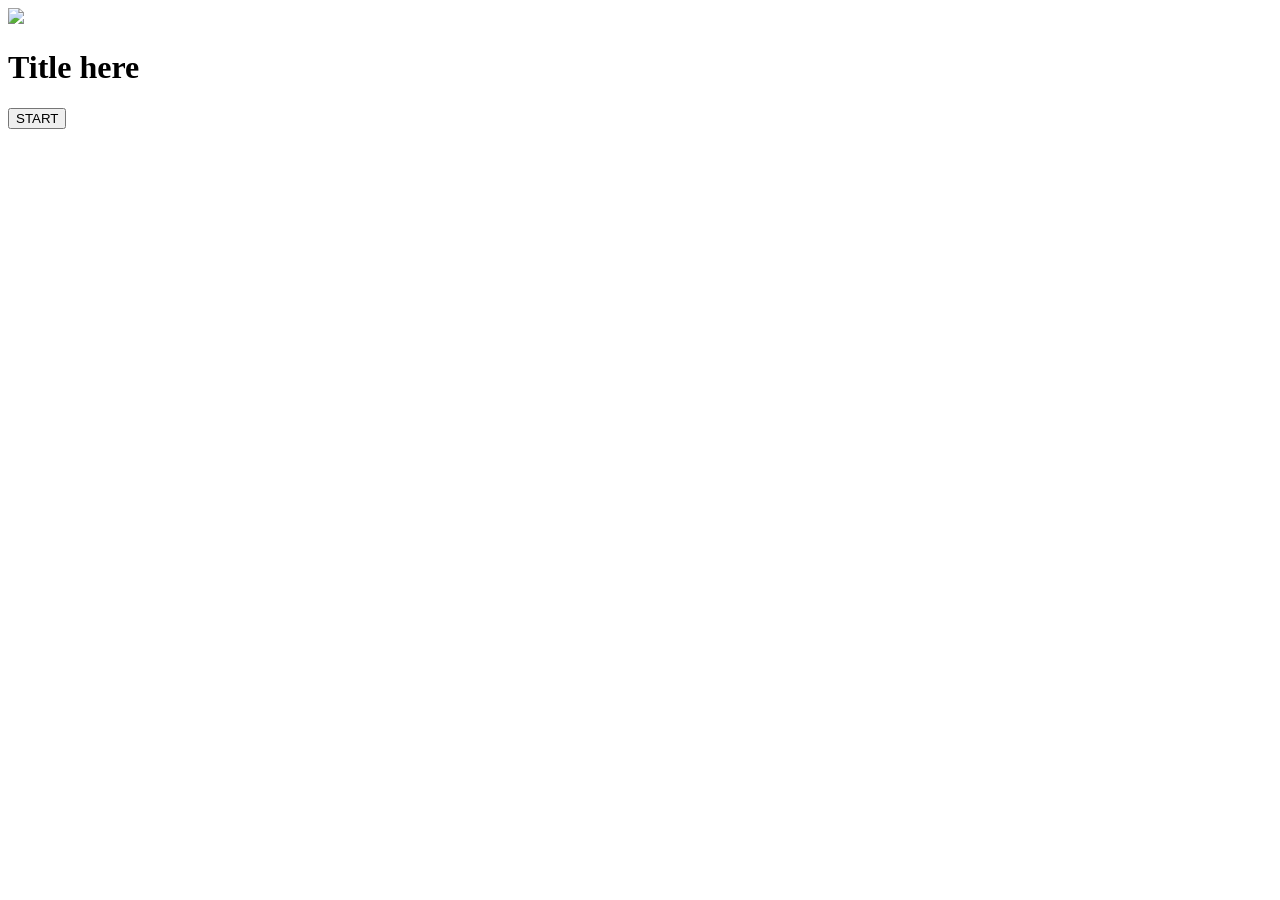
==== index.html @ 492f849d "Create index.html" ====
<!DOCTYPE html>
<html lang="en">
<head>
<meta charset="UTF-8">
<meta name="viewport" content="width=device-width, initial-scale=1.0">

<title>Title here</title>

<link rel="stylesheet" href="style.css">

</head>

<body class="home">

<div class="container">

<img src="logo.png" class="logo">

<h1>Title here</h1>

<button class="start-btn" onclick="startLesson()">START</button>

</div>

<script>

function startLesson(){
window.location.href = "pages/page1.html"
}

</script>

</body>
</html>
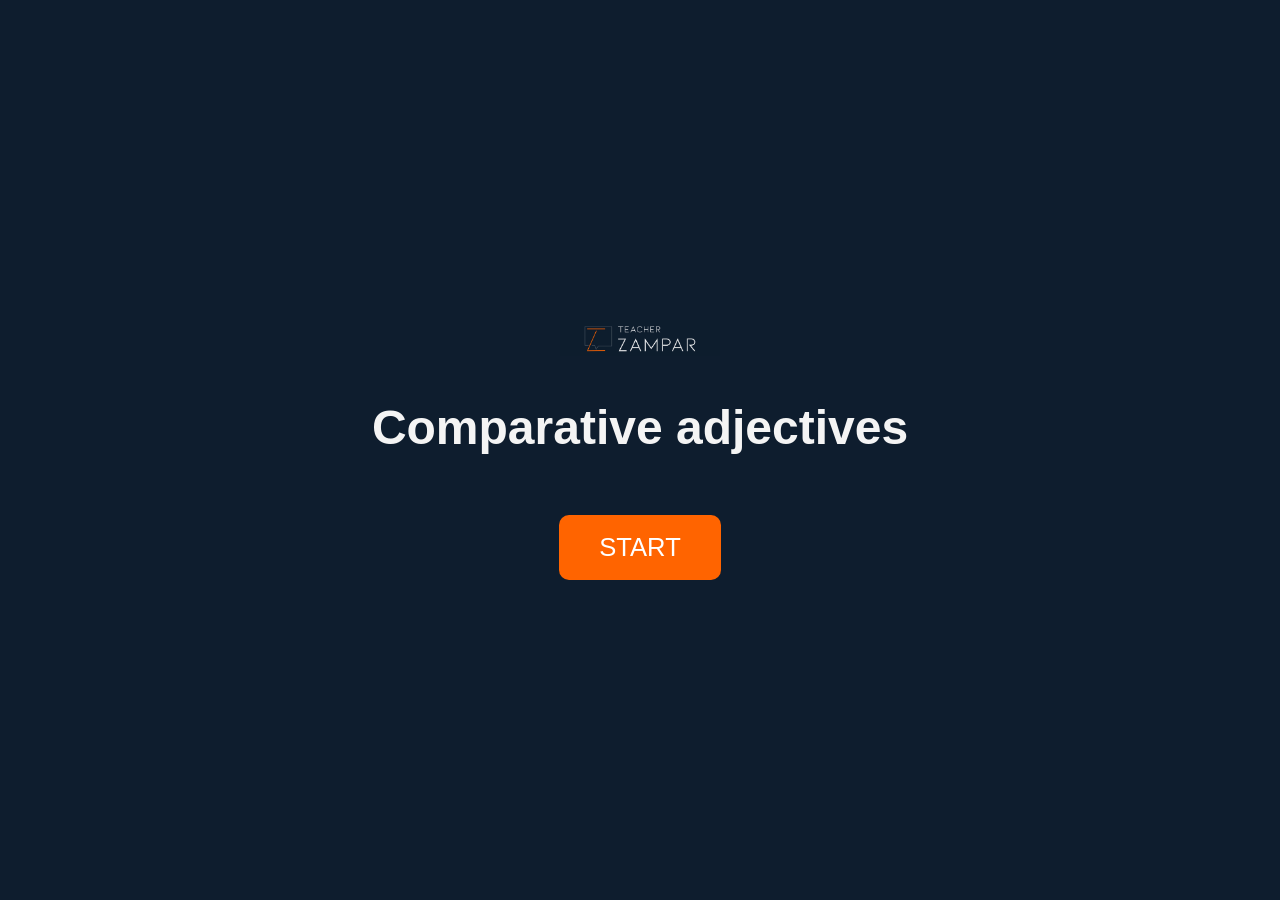
==== commit cd8bd7ab: "Update index.html" ====
--- a/index.html
+++ b/index.html
@@ -4,7 +4,7 @@
 <meta charset="UTF-8">
 <meta name="viewport" content="width=device-width, initial-scale=1.0">
 
-<title>Title here</title>
+<title>Comparative adjectives</title>
 
 <link rel="stylesheet" href="style.css">
 
@@ -16,7 +16,7 @@
 
 <img src="logo.png" class="logo">
 
-<h1>Title here</h1>
+<h1>Comparative adjectives</h1>
 
 <button class="start-btn" onclick="startLesson()">START</button>
 
--- a/style.css
+++ b/style.css
@@ -0,0 +1,77 @@
+*{
+margin:0;
+padding:0;
+box-sizing:border-box;
+font-family: Arial, Helvetica, sans-serif;
+}
+
+body{
+background:#0E1D2E;
+color:#F4F4F4;
+height:100vh;
+display:flex;
+justify-content:center;
+align-items:center;
+text-align:center;
+}
+
+.container{
+width:90%;
+max-width:900px;
+}
+
+h1{
+font-size:3rem;
+margin-bottom:60px;
+}
+
+p{
+font-size:1.6rem;
+line-height:1.5;
+}
+
+.logo{
+width:160px;
+margin-bottom:40px;
+}
+
+button{
+font-size:1.6rem;
+padding:18px 40px;
+border:none;
+border-radius:10px;
+cursor:pointer;
+transition:0.2s;
+}
+
+.start-btn{
+background:#FF6400;
+color:white;
+}
+
+.start-btn:hover{
+transform:scale(1.05);
+}
+
+.nav{
+position:fixed;
+bottom:30px;
+left:0;
+right:0;
+display:flex;
+justify-content:space-between;
+padding:0 40px;
+}
+
+.nav button{
+background:#FF6400;
+color:white;
+}
+
+.finish{
+background:#4CAF50;
+}
+
+.back{
+background:#555;
+}
